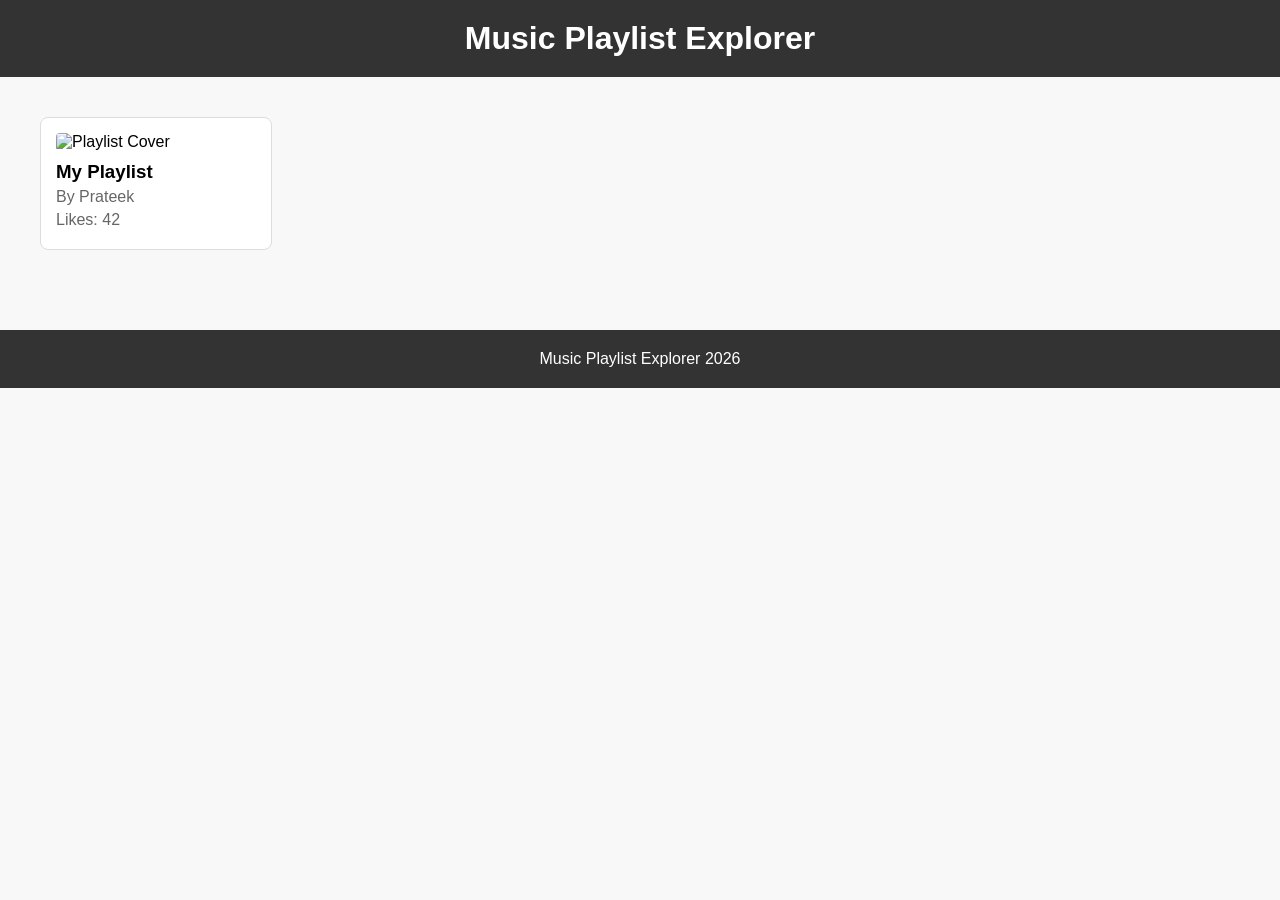
==== music-playlist-creator/index.html @ dfd021f2 "data planning" ====
<!DOCTYPE html>
<html lang="en">
<head>
    <meta charset="UTF-8">
    <meta name="viewport" content="width=device-width, initial-scale=1.0">
    
    <title>Music Playlist Explorer</title>
    <link rel="icon" type="image/x-icon" href="/images/favicon.ico">
    
    <link rel="stylesheet" href="style.css">
</head>
<body>
    <header>
        <h1>Music Playlist Explorer</h1>
    </header>

    <main>
        <div class="playlist-cards">
            <div class="playlist-card">
                <img src="assets/img/playlist.png" alt="Playlist Cover">
                <h3>My Playlist</h3>
                <p>By Prateek</p>
                <p>Likes: 42</p>
            </div>
        </div>
    </main>

    <footer>
        <p>Music Playlist Explorer 2026</p>
    </footer>

    <!-- Modal Overlay -->
    <div class="modal-overlay">
        <div class="modal-content">
            <button class="close-btn">X</button>
            
            <img src="assets/img/playlist.png" alt="Playlist Cover">
            <h2>My Playlist</h2>
            <p>By Prateek</p>
            <p>Likes: 42</p>
            
            <button>Shuffle</button>
            
            <h3>Songs:</h3>
            <ul>
                <li>
                    <p><strong>Locked out of Heaven</strong></p>
                    <p>Artist: Bruno Mars</p>
                    <p>Duration: 3:52</p>
                </li>
                <li>
                    <p><strong>Chicago</strong></p>
                    <p>Artist: Micheal Jackson</p>
                    <p>Duration: 4:00</p>
                </li>
                <li>
                    <p><strong>Losing It</strong></p>
                    <p>Artist: Fisher</p>
                    <p>Duration: 4:07</p>
                </li>
            </ul>
        </div>
    </div>

    <script src="data/data.js"></script>
    <script src="script.js"></script>
</body>
</html>
---- music-playlist-creator/style.css ----
/* Basic body styling - light gray background, removes default margins */
body {
    font-family: 'Arial', sans-serif;
    margin: 0;
    padding: 0;
    background-color: #f8f8f8;
}

/* Header: Dark bar at top with white text, clearly separate from main content */
header {
    background-color: #333;
    color: white;
    padding: 20px;
    text-align: center;
}

header h1 {
    margin: 0;
}

/* Main content: Adds spacing around the playlist cards */
main {
    padding: 40px 20px;
}

/* Playlist cards container: Flexbox layout that wraps cards into rows with consistent spacing */
.playlist-cards {
    display: flex;
    flex-wrap: wrap;
    gap: 20px;
    max-width: 1200px;
    margin: 0 auto;
}

/* Playlist card: White tile with border, looks clickable and distinct from background */
.playlist-card {
    background-color: white;
    padding: 15px;
    width: 200px;
    border: 1px solid #ddd;
    border-radius: 8px;
    cursor: pointer;
    transition: transform 0.2s, box-shadow 0.2s;
}

/* Hover effect: Card lifts up slightly and adds shadow to show it's interactive */
.playlist-card:hover {
    transform: translateY(-5px);
    box-shadow: 0 4px 8px rgba(0, 0, 0, 0.2);
}

.playlist-card img {
    width: 100%;
    border-radius: 4px;
}

.playlist-card h3 {
    margin: 10px 0 5px 0;
}

.playlist-card p {
    margin: 5px 0;
    color: #666;
}

/* Footer: Matches header with dark background, frames the bottom of the page */
footer {
    background-color: #333;
    color: white;
    text-align: center;
    padding: 20px;
    margin-top: 40px;
}

footer p {
    margin: 0;
}

/* Modal overlay: Semi-transparent dark layer that covers entire screen, centers the modal */
.modal-overlay {
    display: none;
    position: fixed;
    top: 0;
    left: 0;
    width: 100%;
    height: 100%;
    background-color: rgba(0, 0, 0, 0.6);
    justify-content: center;
    align-items: center;
    z-index: 1000;
}

/* Modal content: White card floating in center with shadow, draws focus to playlist details */
.modal-content {
    background-color: white;
    padding: 30px;
    border-radius: 12px;
    box-shadow: 0 8px 16px rgba(0, 0, 0, 0.3);
    max-width: 500px;
    max-height: 80vh;
    overflow-y: auto;
    position: relative;
}

/* Close button: Positioned in top-right corner of modal */
.close-btn {
    position: absolute;
    top: 10px;
    right: 15px;
    background: none;
    border: none;
    font-size: 24px;
    cursor: pointer;
    color: #666;
}

.close-btn:hover {
    color: #000;
}

.modal-content img {
    width: 150px;
    display: block;
    margin: 0 auto 15px auto;
    border-radius: 8px;
}

.modal-content h2 {
    text-align: center;
    margin: 10px 0;
}

.modal-content > p {
    text-align: center;
    color: #666;
    margin: 5px 0;
}

.modal-content button {
    display: block;
    margin: 20px auto;
    padding: 10px 20px;
    background-color: #1db954;
    color: white;
    border: none;
    border-radius: 20px;
    cursor: pointer;
}

.modal-content button:hover {
    background-color: #1ed760;
}

/* Song list: Clean list of songs with clear separation between items */
.modal-content ul {
    list-style: none;
    padding: 0;
    margin: 20px 0;
}

.modal-content li {
    padding: 12px 0;
    border-bottom: 1px solid #eee;
}

.modal-content li:last-child {
    border-bottom: none;
}

.modal-content li p {
    margin: 3px 0;
}

.modal-content li strong {
    font-size: 16px;
}
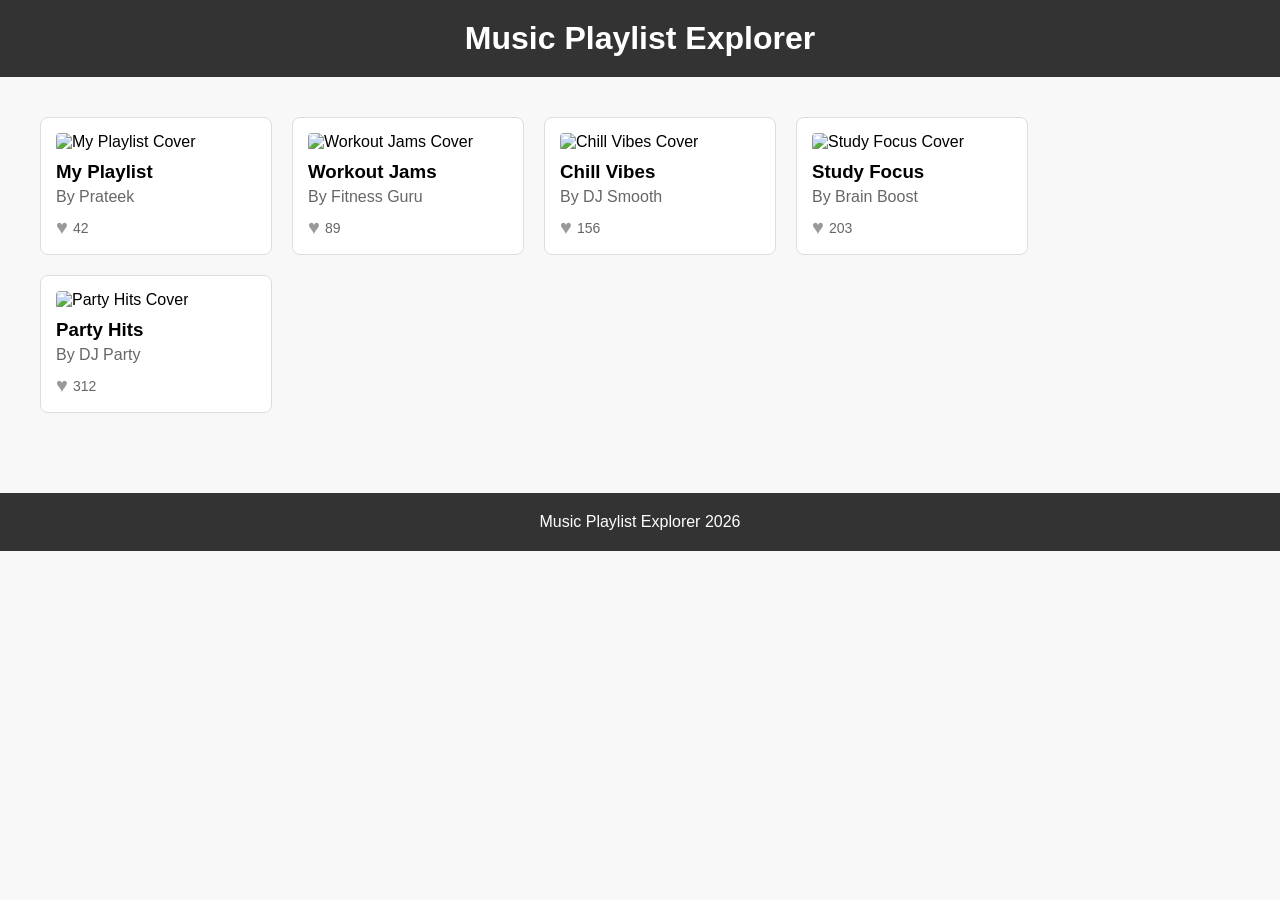
==== commit a30ed217: "updated" ====
--- a/music-playlist-creator/index.html
+++ b/music-playlist-creator/index.html
@@ -16,12 +16,6 @@
 
     <main>
         <div class="playlist-cards">
-            <div class="playlist-card">
-                <img src="assets/img/playlist.png" alt="Playlist Cover">
-                <h3>My Playlist</h3>
-                <p>By Prateek</p>
-                <p>Likes: 42</p>
-            </div>
         </div>
     </main>
 
@@ -39,7 +33,7 @@
             <p>By Prateek</p>
             <p>Likes: 42</p>
             
-            <button>Shuffle</button>
+            <button class="shuffle-btn">Shuffle</button>
             
             <h3>Songs:</h3>
             <ul>
--- a/music-playlist-creator/style.css
+++ b/music-playlist-creator/style.css
@@ -175,3 +175,35 @@
     font-size: 16px;
 }
 
+/* Like icon styling */
+.like-container {
+    display: flex;
+    align-items: center;
+    gap: 5px;
+    margin-top: 10px;
+}
+
+.like-icon {
+    font-size: 20px;
+    cursor: pointer;
+    user-select: none;
+    transition: transform 0.2s;
+}
+
+.like-icon.unliked {
+    color: #999;
+}
+
+.like-icon.liked {
+    color: #ff0000;
+}
+
+.like-icon:hover {
+    transform: scale(1.2);
+}
+
+.like-count {
+    font-size: 14px;
+    color: #666;
+}
+
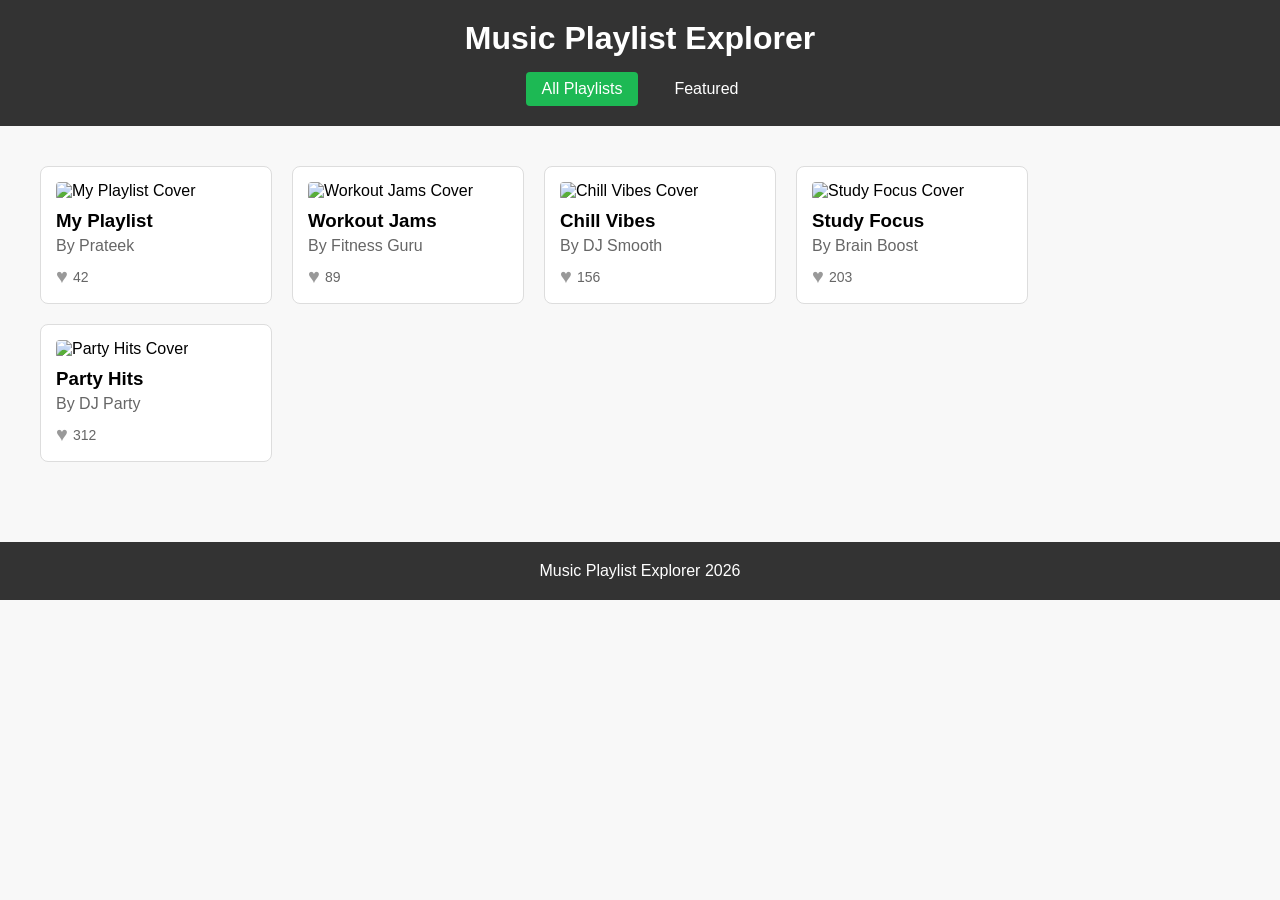
==== commit f54129f3: "update" ====
--- a/music-playlist-creator/index.html
+++ b/music-playlist-creator/index.html
@@ -12,7 +12,12 @@
 <body>
     <header>
         <h1>Music Playlist Explorer</h1>
+        <nav class="nav-bar">
+            <a href="index.html" class="active">All Playlists</a>
+            <a href="featured.html">Featured</a>
+        </nav>
     </header>
+    
 
     <main>
         <div class="playlist-cards">
--- a/music-playlist-creator/style.css
+++ b/music-playlist-creator/style.css
@@ -207,3 +207,102 @@
     color: #666;
 }
 
+/* Navigation Bar */
+.nav-bar {
+    margin-top: 15px;
+    display: flex;
+    gap: 20px;
+    justify-content: center;
+}
+
+.nav-bar a {
+    color: white;
+    text-decoration: none;
+    padding: 8px 16px;
+    border-radius: 4px;
+    transition: background-color 0.3s;
+}
+
+.nav-bar a:hover {
+    background-color: #555;
+}
+
+.nav-bar a.active {
+    background-color: #1db954;
+}
+
+/* Featured Page Layout */
+.featured-main {
+    padding: 40px 20px;
+    max-width: 1200px;
+    margin: 0 auto;
+}
+
+.featured-container {
+    display: flex;
+    gap: 40px;
+    background-color: white;
+    padding: 30px;
+    border-radius: 12px;
+    box-shadow: 0 4px 8px rgba(0, 0, 0, 0.1);
+}
+
+.featured-left {
+    flex: 1;
+    text-align: center;
+}
+
+.featured-left img {
+    width: 100%;
+    max-width: 400px;
+    border-radius: 8px;
+    margin-bottom: 20px;
+}
+
+.featured-left h2 {
+    font-size: 28px;
+    margin: 10px 0;
+}
+
+.featured-left p {
+    color: #666;
+    margin: 5px 0;
+}
+
+.featured-right {
+    flex: 1;
+}
+
+.featured-right h3 {
+    margin-top: 0;
+    margin-bottom: 20px;
+}
+
+#featured-songs {
+    list-style: none;
+    padding: 0;
+}
+
+#featured-songs li {
+    padding: 12px 0;
+    border-bottom: 1px solid #eee;
+}
+
+#featured-songs li:last-child {
+    border-bottom: none;
+}
+
+#featured-songs p {
+    margin: 3px 0;
+}
+
+#featured-songs strong {
+    font-size: 16px;
+}
+
+/* Responsive layout for smaller screens */
+@media (max-width: 768px) {
+    .featured-container {
+        flex-direction: column;
+    }
+}
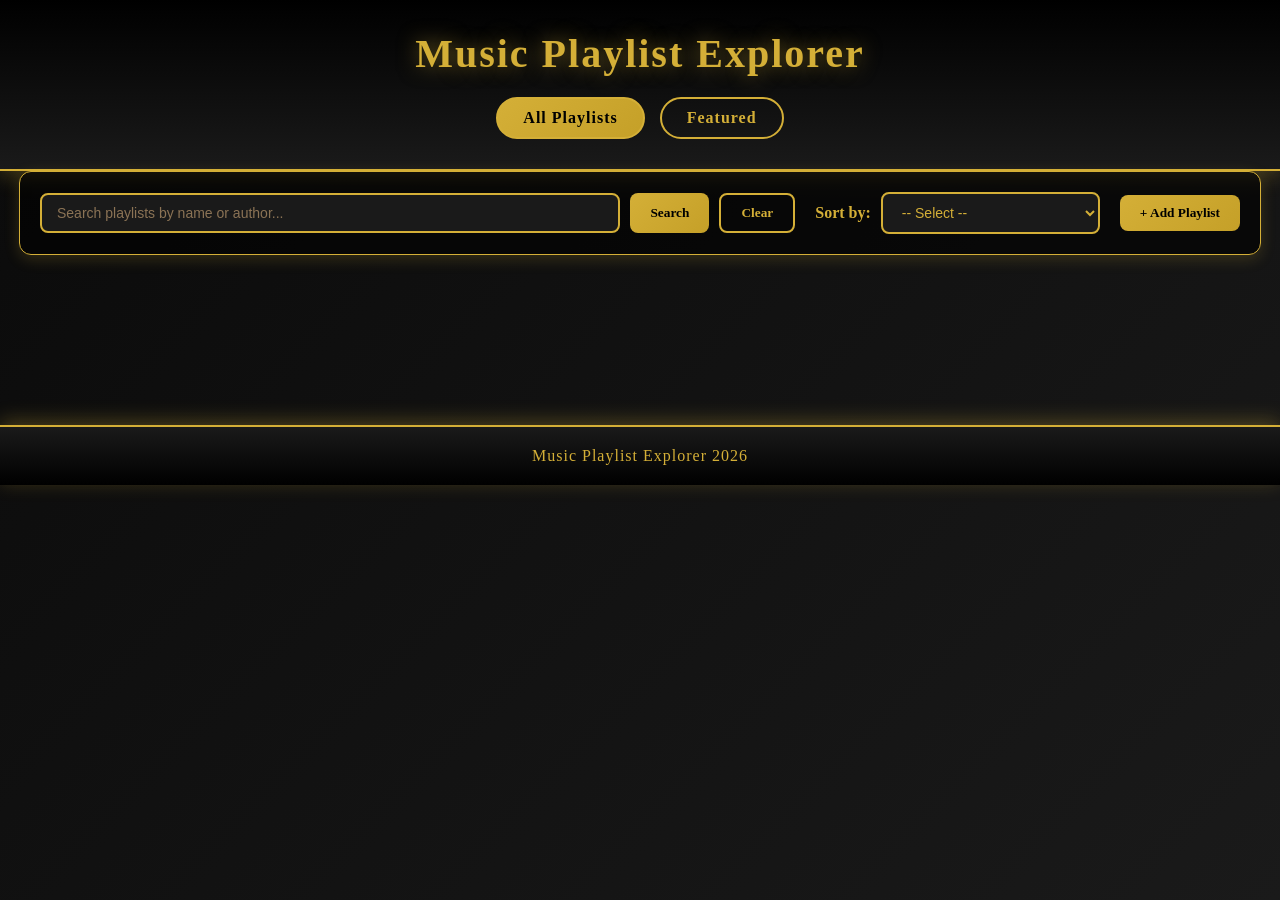
==== commit e37c8aa8: "final edits" ====
--- a/music-playlist-creator/index.html
+++ b/music-playlist-creator/index.html
@@ -17,10 +17,31 @@
             <a href="featured.html">Featured</a>
         </nav>
     </header>
-    
+
+    <!-- Search and Controls -->
+    <div class="controls-container">
+        <div class="search-container">
+            <input type="text" id="search-input" placeholder="Search playlists by name or author...">
+            <button id="search-btn">Search</button>
+            <button id="clear-btn">Clear</button>
+        </div>
+        
+        <div class="sort-container">
+            <label for="sort-select">Sort by:</label>
+            <select id="sort-select">
+                <option value="none">-- Select --</option>
+                <option value="name">Name (A-Z)</option>
+                <option value="likes">Likes (High to Low)</option>
+                <option value="date">Date Added (Newest First)</option>
+            </select>
+        </div>
+
+        <button id="add-playlist-btn" class="primary-btn">+ Add Playlist</button>
+    </div>
 
     <main>
         <div class="playlist-cards">
+            <!-- Playlist cards will be added dynamically -->
         </div>
     </main>
 
@@ -28,40 +49,63 @@
         <p>Music Playlist Explorer 2026</p>
     </footer>
 
-    <!-- Modal Overlay -->
-    <div class="modal-overlay">
+    <!-- View Playlist Modal -->
+    <div class="modal-overlay" id="view-modal">
         <div class="modal-content">
             <button class="close-btn">X</button>
             
-            <img src="assets/img/playlist.png" alt="Playlist Cover">
-            <h2>My Playlist</h2>
-            <p>By Prateek</p>
-            <p>Likes: 42</p>
+            <img src="assets/img/playlist.png" alt="Playlist Cover" id="modal-img">
+            <h2 id="modal-title">My Playlist</h2>
+            <p id="modal-creator">By Prateek</p>
+            <p id="modal-likes">Likes: 0</p>
             
             <button class="shuffle-btn">Shuffle</button>
+            <button class="ai-description-btn">Get Description</button>
+            
+            <div class="ai-description-container">
+                <p class="ai-description"></p>
+            </div>
             
             <h3>Songs:</h3>
-            <ul>
-                <li>
-                    <p><strong>Locked out of Heaven</strong></p>
-                    <p>Artist: Bruno Mars</p>
-                    <p>Duration: 3:52</p>
-                </li>
-                <li>
-                    <p><strong>Chicago</strong></p>
-                    <p>Artist: Micheal Jackson</p>
-                    <p>Duration: 4:00</p>
-                </li>
-                <li>
-                    <p><strong>Losing It</strong></p>
-                    <p>Artist: Fisher</p>
-                    <p>Duration: 4:07</p>
-                </li>
+            <ul id="modal-songs">
+                <!-- Songs added dynamically -->
             </ul>
         </div>
     </div>
 
-    <script src="data/data.js"></script>
-    <script src="script.js"></script>
+    <!-- Add/Edit Playlist Form Modal -->
+    <div class="modal-overlay" id="form-modal">
+        <div class="modal-content form-modal-content">
+            <button class="close-btn" id="form-close-btn">X</button>
+            
+            <h2 id="form-title">Add New Playlist</h2>
+            
+            <form id="playlist-form">
+                <div class="form-group">
+                    <label for="form-playlist-name">Playlist Name:</label>
+                    <input type="text" id="form-playlist-name" required>
+                </div>
+                
+                <div class="form-group">
+                    <label for="form-playlist-author">Author:</label>
+                    <input type="text" id="form-playlist-author" required>
+                </div>
+                
+                <div class="form-group">
+                    <label>Songs:</label>
+                    <div id="songs-container">
+                        <!-- Song inputs will be added here -->
+                    </div>
+                    <button type="button" id="add-song-btn" class="secondary-btn">+ Add Song</button>
+                </div>
+                
+                <div class="form-actions">
+                    <button type="submit" class="primary-btn" id="form-submit-btn">Save Playlist</button>
+                    <button type="button" class="secondary-btn" id="form-cancel-btn">Cancel</button>
+                </div>
+            </form>
+        </div>
+    </div>
+
+    <script type="module" src="script.js"></script>
 </body>
-</html>
--- a/music-playlist-creator/style.css
+++ b/music-playlist-creator/style.css
@@ -1,82 +1,245 @@
-/* Basic body styling - light gray background, removes default margins */
+/* Black & Gold Theme - Luxurious and Modern */
 body {
-    font-family: 'Arial', sans-serif;
+    font-family: 'Georgia', 'Times New Roman', serif;
     margin: 0;
     padding: 0;
-    background-color: #f8f8f8;
-}
-
-/* Header: Dark bar at top with white text, clearly separate from main content */
+    background: linear-gradient(135deg, #0a0a0a 0%, #1a1a1a 100%);
+    color: #d4af37;
+    min-height: 100vh;
+}
+
+/* Header: Black with gold accents */
 header {
-    background-color: #333;
-    color: white;
-    padding: 20px;
-    text-align: center;
+    background: linear-gradient(180deg, #000000 0%, #1a1a1a 100%);
+    color: #d4af37;
+    padding: 30px 20px;
+    text-align: center;
+    border-bottom: 2px solid #d4af37;
+    box-shadow: 0 4px 20px rgba(212, 175, 55, 0.3);
 }
 
 header h1 {
     margin: 0;
+    font-size: 2.5em;
+    font-weight: bold;
+    letter-spacing: 2px;
+    text-shadow: 0 0 20px rgba(212, 175, 55, 0.5);
 }
 
 /* Main content: Adds spacing around the playlist cards */
 main {
     padding: 40px 20px;
+    background: transparent;
+}
+
+/* Controls Container (Search and Sort) */
+.controls-container {
+    max-width: 1200px;
+    margin: 0 auto 30px auto;
+    display: flex;
+    flex-wrap: wrap;
+    gap: 20px;
+    align-items: center;
+    justify-content: space-between;
+    padding: 20px;
+    background: rgba(0, 0, 0, 0.6);
+    border: 1px solid #d4af37;
+    border-radius: 12px;
+    box-shadow: 0 4px 15px rgba(212, 175, 55, 0.2);
+}
+
+.search-container {
+    display: flex;
+    gap: 10px;
+    flex: 1;
+    min-width: 300px;
+}
+
+.sort-container {
+    display: flex;
+    gap: 10px;
+    align-items: center;
+}
+
+.sort-container label {
+    color: #d4af37;
+    font-weight: bold;
+}
+
+/* Input fields */
+#search-input,
+#sort-select {
+    padding: 10px 15px;
+    background-color: #1a1a1a;
+    border: 2px solid #d4af37;
+    border-radius: 8px;
+    color: #d4af37;
+    font-size: 14px;
+    transition: all 0.3s;
+}
+
+#search-input {
+    flex: 1;
+}
+
+#search-input:focus,
+#sort-select:focus {
+    outline: none;
+    border-color: #ffd700;
+    box-shadow: 0 0 10px rgba(212, 175, 55, 0.5);
+}
+
+#search-input::placeholder {
+    color: #8b7355;
+}
+
+/* Buttons */
+button,
+.primary-btn,
+.secondary-btn {
+    padding: 10px 20px;
+    border: 2px solid #d4af37;
+    border-radius: 8px;
+    cursor: pointer;
+    font-weight: bold;
+    transition: all 0.3s;
+    font-family: 'Georgia', serif;
+}
+
+#search-btn,
+#add-playlist-btn,
+.primary-btn {
+    background: linear-gradient(135deg, #d4af37 0%, #c5a028 100%);
+    color: #000;
+    border: none;
+}
+
+#search-btn:hover,
+#add-playlist-btn:hover,
+.primary-btn:hover {
+    background: linear-gradient(135deg, #ffd700 0%, #d4af37 100%);
+    transform: translateY(-2px);
+    box-shadow: 0 4px 15px rgba(212, 175, 55, 0.5);
+}
+
+#clear-btn,
+.secondary-btn {
+    background-color: transparent;
+    color: #d4af37;
+}
+
+#clear-btn:hover,
+.secondary-btn:hover {
+    background-color: rgba(212, 175, 55, 0.1);
+    transform: translateY(-2px);
 }
 
 /* Playlist cards container: Flexbox layout that wraps cards into rows with consistent spacing */
 .playlist-cards {
     display: flex;
     flex-wrap: wrap;
-    gap: 20px;
+    gap: 25px;
     max-width: 1200px;
     margin: 0 auto;
-}
-
-/* Playlist card: White tile with border, looks clickable and distinct from background */
+    justify-content: center;
+}
+
+/* Playlist card: Black card with gold border */
 .playlist-card {
-    background-color: white;
-    padding: 15px;
-    width: 200px;
-    border: 1px solid #ddd;
-    border-radius: 8px;
+    background: linear-gradient(145deg, #1a1a1a 0%, #0a0a0a 100%);
+    padding: 20px;
+    width: 220px;
+    border: 2px solid #d4af37;
+    border-radius: 12px;
     cursor: pointer;
-    transition: transform 0.2s, box-shadow 0.2s;
-}
-
-/* Hover effect: Card lifts up slightly and adds shadow to show it's interactive */
+    transition: all 0.3s;
+    position: relative;
+    box-shadow: 0 4px 15px rgba(0, 0, 0, 0.5);
+}
+
+/* Hover effect: Card lifts up and glows gold */
 .playlist-card:hover {
-    transform: translateY(-5px);
-    box-shadow: 0 4px 8px rgba(0, 0, 0, 0.2);
+    transform: translateY(-8px);
+    box-shadow: 0 8px 25px rgba(212, 175, 55, 0.4);
+    border-color: #ffd700;
 }
 
 .playlist-card img {
     width: 100%;
-    border-radius: 4px;
+    border-radius: 8px;
+    border: 1px solid #d4af37;
 }
 
 .playlist-card h3 {
-    margin: 10px 0 5px 0;
+    margin: 15px 0 5px 0;
+    color: #d4af37;
+    font-size: 1.2em;
+    text-align: center;
 }
 
 .playlist-card p {
     margin: 5px 0;
-    color: #666;
-}
-
-/* Footer: Matches header with dark background, frames the bottom of the page */
+    color: #b8956a;
+    text-align: center;
+}
+
+/* Delete and Edit buttons */
+.delete-btn,
+.edit-btn {
+    position: absolute;
+    width: 30px;
+    height: 30px;
+    border: 2px solid #d4af37;
+    border-radius: 50%;
+    background-color: #000;
+    color: #d4af37;
+    font-size: 16px;
+    cursor: pointer;
+    transition: all 0.3s;
+    display: flex;
+    align-items: center;
+    justify-content: center;
+    padding: 0;
+}
+
+.delete-btn {
+    top: 10px;
+    right: 10px;
+}
+
+.edit-btn {
+    top: 10px;
+    right: 50px;
+}
+
+.delete-btn:hover {
+    background-color: #d4af37;
+    color: #000;
+    transform: rotate(90deg);
+}
+
+.edit-btn:hover {
+    background-color: #d4af37;
+    color: #000;
+}
+
+/* Footer: Matches header with black and gold theme */
 footer {
-    background-color: #333;
-    color: white;
+    background: linear-gradient(180deg, #1a1a1a 0%, #000000 100%);
+    color: #d4af37;
     text-align: center;
     padding: 20px;
-    margin-top: 40px;
+    margin-top: 60px;
+    border-top: 2px solid #d4af37;
+    box-shadow: 0 -4px 20px rgba(212, 175, 55, 0.3);
 }
 
 footer p {
     margin: 0;
-}
-
-/* Modal overlay: Semi-transparent dark layer that covers entire screen, centers the modal */
+    letter-spacing: 1px;
+}
+
+/* Modal overlay: Dark overlay with gold glow */
 .modal-overlay {
     display: none;
     position: fixed;
@@ -84,74 +247,152 @@
     left: 0;
     width: 100%;
     height: 100%;
-    background-color: rgba(0, 0, 0, 0.6);
+    background-color: rgba(0, 0, 0, 0.85);
     justify-content: center;
     align-items: center;
     z-index: 1000;
 }
 
-/* Modal content: White card floating in center with shadow, draws focus to playlist details */
+/* Modal content: Black card with gold accents */
 .modal-content {
-    background-color: white;
-    padding: 30px;
-    border-radius: 12px;
-    box-shadow: 0 8px 16px rgba(0, 0, 0, 0.3);
-    max-width: 500px;
-    max-height: 80vh;
+    background: linear-gradient(145deg, #1a1a1a 0%, #0a0a0a 100%);
+    padding: 40px;
+    border-radius: 16px;
+    border: 2px solid #d4af37;
+    box-shadow: 0 8px 30px rgba(212, 175, 55, 0.5);
+    max-width: 550px;
+    max-height: 85vh;
     overflow-y: auto;
     position: relative;
-}
-
-/* Close button: Positioned in top-right corner of modal */
+    color: #d4af37;
+}
+
+/* Scrollbar styling for modal */
+.modal-content::-webkit-scrollbar {
+    width: 10px;
+}
+
+.modal-content::-webkit-scrollbar-track {
+    background: #0a0a0a;
+    border-radius: 10px;
+}
+
+.modal-content::-webkit-scrollbar-thumb {
+    background: #d4af37;
+    border-radius: 10px;
+}
+
+.modal-content::-webkit-scrollbar-thumb:hover {
+    background: #ffd700;
+}
+
+/* Close button: Gold X button */
 .close-btn {
     position: absolute;
-    top: 10px;
-    right: 15px;
+    top: 15px;
+    right: 20px;
     background: none;
     border: none;
-    font-size: 24px;
+    font-size: 28px;
     cursor: pointer;
-    color: #666;
+    color: #d4af37;
+    transition: all 0.3s;
 }
 
 .close-btn:hover {
-    color: #000;
+    color: #ffd700;
+    transform: rotate(90deg);
 }
 
 .modal-content img {
-    width: 150px;
+    width: 200px;
     display: block;
-    margin: 0 auto 15px auto;
-    border-radius: 8px;
+    margin: 0 auto 20px auto;
+    border-radius: 12px;
+    border: 2px solid #d4af37;
 }
 
 .modal-content h2 {
     text-align: center;
-    margin: 10px 0;
+    margin: 15px 0;
+    color: #ffd700;
+    font-size: 2em;
+    text-shadow: 0 0 15px rgba(212, 175, 55, 0.5);
+}
+
+.modal-content h3 {
+    color: #d4af37;
+    margin-top: 30px;
+    margin-bottom: 15px;
+    font-size: 1.5em;
+    border-bottom: 2px solid #d4af37;
+    padding-bottom: 10px;
 }
 
 .modal-content > p {
     text-align: center;
-    color: #666;
-    margin: 5px 0;
+    color: #b8956a;
+    margin: 8px 0;
+    font-size: 1.1em;
 }
 
 .modal-content button {
     display: block;
     margin: 20px auto;
-    padding: 10px 20px;
-    background-color: #1db954;
-    color: white;
+    padding: 12px 30px;
+    background: linear-gradient(135deg, #d4af37 0%, #c5a028 100%);
+    color: #000;
     border: none;
-    border-radius: 20px;
+    border-radius: 25px;
     cursor: pointer;
+    font-weight: bold;
+    font-size: 1em;
+    transition: all 0.3s;
 }
 
 .modal-content button:hover {
-    background-color: #1ed760;
-}
-
-/* Song list: Clean list of songs with clear separation between items */
+    background: linear-gradient(135deg, #ffd700 0%, #d4af37 100%);
+    transform: scale(1.05);
+    box-shadow: 0 4px 20px rgba(212, 175, 55, 0.6);
+}
+
+.shuffle-btn,
+.ai-description-btn {
+    display: inline-block !important;
+    margin: 10px 5px !important;
+}
+
+/* AI Description Styling */
+.ai-description-container {
+    margin: 20px 0;
+    padding: 15px;
+    background: rgba(212, 175, 55, 0.1);
+    border: 1px solid #d4af37;
+    border-radius: 8px;
+    min-height: 60px;
+}
+
+.ai-description {
+    color: #d4af37;
+    font-style: italic;
+    line-height: 1.6;
+}
+
+.ai-description.loading {
+    color: #b8956a;
+    animation: pulse 1.5s infinite;
+}
+
+.ai-description.error {
+    color: #ff6b6b;
+}
+
+@keyframes pulse {
+    0%, 100% { opacity: 1; }
+    50% { opacity: 0.5; }
+}
+
+/* Song list: Clean list with gold dividers */
 .modal-content ul {
     list-style: none;
     padding: 0;
@@ -159,8 +400,8 @@
 }
 
 .modal-content li {
-    padding: 12px 0;
-    border-bottom: 1px solid #eee;
+    padding: 15px 0;
+    border-bottom: 1px solid rgba(212, 175, 55, 0.3);
 }
 
 .modal-content li:last-child {
@@ -168,67 +409,77 @@
 }
 
 .modal-content li p {
-    margin: 3px 0;
+    margin: 5px 0;
+    color: #b8956a;
 }
 
 .modal-content li strong {
-    font-size: 16px;
-}
-
-/* Like icon styling */
+    font-size: 18px;
+    color: #ffd700;
+}
+
+/* Like icon styling - Gold theme */
 .like-container {
     display: flex;
     align-items: center;
-    gap: 5px;
-    margin-top: 10px;
+    justify-content: center;
+    gap: 8px;
+    margin-top: 15px;
 }
 
 .like-icon {
-    font-size: 20px;
+    font-size: 24px;
     cursor: pointer;
     user-select: none;
-    transition: transform 0.2s;
+    transition: all 0.3s;
 }
 
 .like-icon.unliked {
-    color: #999;
+    color: #4a4a4a;
 }
 
 .like-icon.liked {
-    color: #ff0000;
+    color: #d4af37;
+    text-shadow: 0 0 10px rgba(212, 175, 55, 0.8);
 }
 
 .like-icon:hover {
-    transform: scale(1.2);
+    transform: scale(1.3);
 }
 
 .like-count {
-    font-size: 14px;
-    color: #666;
-}
-
-/* Navigation Bar */
+    font-size: 16px;
+    color: #d4af37;
+    font-weight: bold;
+}
+
+/* Navigation Bar - Gold accents */
 .nav-bar {
-    margin-top: 15px;
-    display: flex;
-    gap: 20px;
+    margin-top: 20px;
+    display: flex;
+    gap: 15px;
     justify-content: center;
 }
 
 .nav-bar a {
-    color: white;
+    color: #d4af37;
     text-decoration: none;
-    padding: 8px 16px;
-    border-radius: 4px;
-    transition: background-color 0.3s;
+    padding: 10px 25px;
+    border: 2px solid #d4af37;
+    border-radius: 25px;
+    transition: all 0.3s;
+    font-weight: bold;
+    letter-spacing: 1px;
 }
 
 .nav-bar a:hover {
-    background-color: #555;
+    background-color: rgba(212, 175, 55, 0.2);
+    transform: translateY(-2px);
 }
 
 .nav-bar a.active {
-    background-color: #1db954;
+    background: linear-gradient(135deg, #d4af37 0%, #c5a028 100%);
+    color: #000;
 }
 
 /* Featured Page Layout */
@@ -240,11 +491,12 @@
 
 .featured-container {
     display: flex;
-    gap: 40px;
-    background-color: white;
-    padding: 30px;
-    border-radius: 12px;
-    box-shadow: 0 4px 8px rgba(0, 0, 0, 0.1);
+    gap: 50px;
+    background: linear-gradient(145deg, #1a1a1a 0%, #0a0a0a 100%);
+    padding: 40px;
+    border-radius: 16px;
+    border: 2px solid #d4af37;
+    box-shadow: 0 8px 30px rgba(212, 175, 55, 0.3);
 }
 
 .featured-left {
@@ -255,18 +507,23 @@
 .featured-left img {
     width: 100%;
     max-width: 400px;
-    border-radius: 8px;
-    margin-bottom: 20px;
+    border-radius: 12px;
+    border: 2px solid #d4af37;
+    margin-bottom: 25px;
+    box-shadow: 0 4px 20px rgba(212, 175, 55, 0.3);
 }
 
 .featured-left h2 {
-    font-size: 28px;
+    font-size: 2.2em;
+    margin: 15px 0;
+    color: #ffd700;
+    text-shadow: 0 0 15px rgba(212, 175, 55, 0.5);
+}
+
+.featured-left p {
+    color: #d4af37;
     margin: 10px 0;
-}
-
-.featured-left p {
-    color: #666;
-    margin: 5px 0;
+    font-size: 1.2em;
 }
 
 .featured-right {
@@ -275,7 +532,11 @@
 
 .featured-right h3 {
     margin-top: 0;
-    margin-bottom: 20px;
+    margin-bottom: 25px;
+    color: #d4af37;
+    font-size: 1.8em;
+    border-bottom: 2px solid #d4af37;
+    padding-bottom: 10px;
 }
 
 #featured-songs {
@@ -284,8 +545,8 @@
 }
 
 #featured-songs li {
-    padding: 12px 0;
-    border-bottom: 1px solid #eee;
+    padding: 15px 0;
+    border-bottom: 1px solid rgba(212, 175, 55, 0.3);
 }
 
 #featured-songs li:last-child {
@@ -293,11 +554,122 @@
 }
 
 #featured-songs p {
-    margin: 3px 0;
+    margin: 5px 0;
+    color: #b8956a;
 }
 
 #featured-songs strong {
-    font-size: 16px;
+    font-size: 18px;
+    color: #ffd700;
+}
+
+/* Form Modal Styling */
+.form-modal-content {
+    max-width: 600px;
+}
+
+#form-title {
+    color: #ffd700;
+    text-align: center;
+    margin-bottom: 30px;
+}
+
+.form-group {
+    margin-bottom: 20px;
+}
+
+.form-group label {
+    display: block;
+    margin-bottom: 8px;
+    color: #d4af37;
+    font-weight: bold;
+}
+
+.form-group input {
+    width: 100%;
+    padding: 12px;
+    background-color: #0a0a0a;
+    border: 2px solid #d4af37;
+    border-radius: 8px;
+    color: #d4af37;
+    font-size: 14px;
+    box-sizing: border-box;
+    transition: all 0.3s;
+}
+
+.form-group input:focus {
+    outline: none;
+    border-color: #ffd700;
+    box-shadow: 0 0 10px rgba(212, 175, 55, 0.5);
+}
+
+/* Song input groups */
+.song-input-group {
+    background: rgba(212, 175, 55, 0.05);
+    padding: 15px;
+    border-radius: 8px;
+    border: 1px solid rgba(212, 175, 55, 0.3);
+    margin-bottom: 15px;
+    display: grid;
+    grid-template-columns: 1fr 1fr;
+    gap: 10px;
+}
+
+.song-input-group input {
+    width: 100%;
+}
+
+.remove-song-btn {
+    grid-column: 1 / -1;
+    background-color: transparent;
+    color: #ff6b6b;
+    border: 2px solid #ff6b6b;
+    padding: 8px;
+    border-radius: 6px;
+    cursor: pointer;
+    transition: all 0.3s;
+}
+
+.remove-song-btn:hover {
+    background-color: #ff6b6b;
+    color: #000;
+}
+
+#songs-container {
+    max-height: 300px;
+    overflow-y: auto;
+    margin-bottom: 15px;
+}
+
+#songs-container::-webkit-scrollbar {
+    width: 8px;
+}
+
+#songs-container::-webkit-scrollbar-track {
+    background: #0a0a0a;
+    border-radius: 10px;
+}
+
+#songs-container::-webkit-scrollbar-thumb {
+    background: #d4af37;
+    border-radius: 10px;
+}
+
+#add-song-btn {
+    width: 100%;
+    margin-bottom: 20px;
+}
+
+.form-actions {
+    display: flex;
+    gap: 15px;
+    justify-content: center;
+    margin-top: 25px;
+}
+
+.form-actions button {
+    flex: 1;
+    margin: 0;
 }
 
 /* Responsive layout for smaller screens */
@@ -305,4 +677,23 @@
     .featured-container {
         flex-direction: column;
     }
-}
+    
+    .controls-container {
+        flex-direction: column;
+        align-items: stretch;
+    }
+    
+    .search-container {
+        flex-direction: column;
+    }
+    
+    .playlist-card {
+        width: calc(50% - 20px);
+    }
+}
+
+@media (max-width: 480px) {
+    .playlist-card {
+        width: 100%;
+    }
+}
